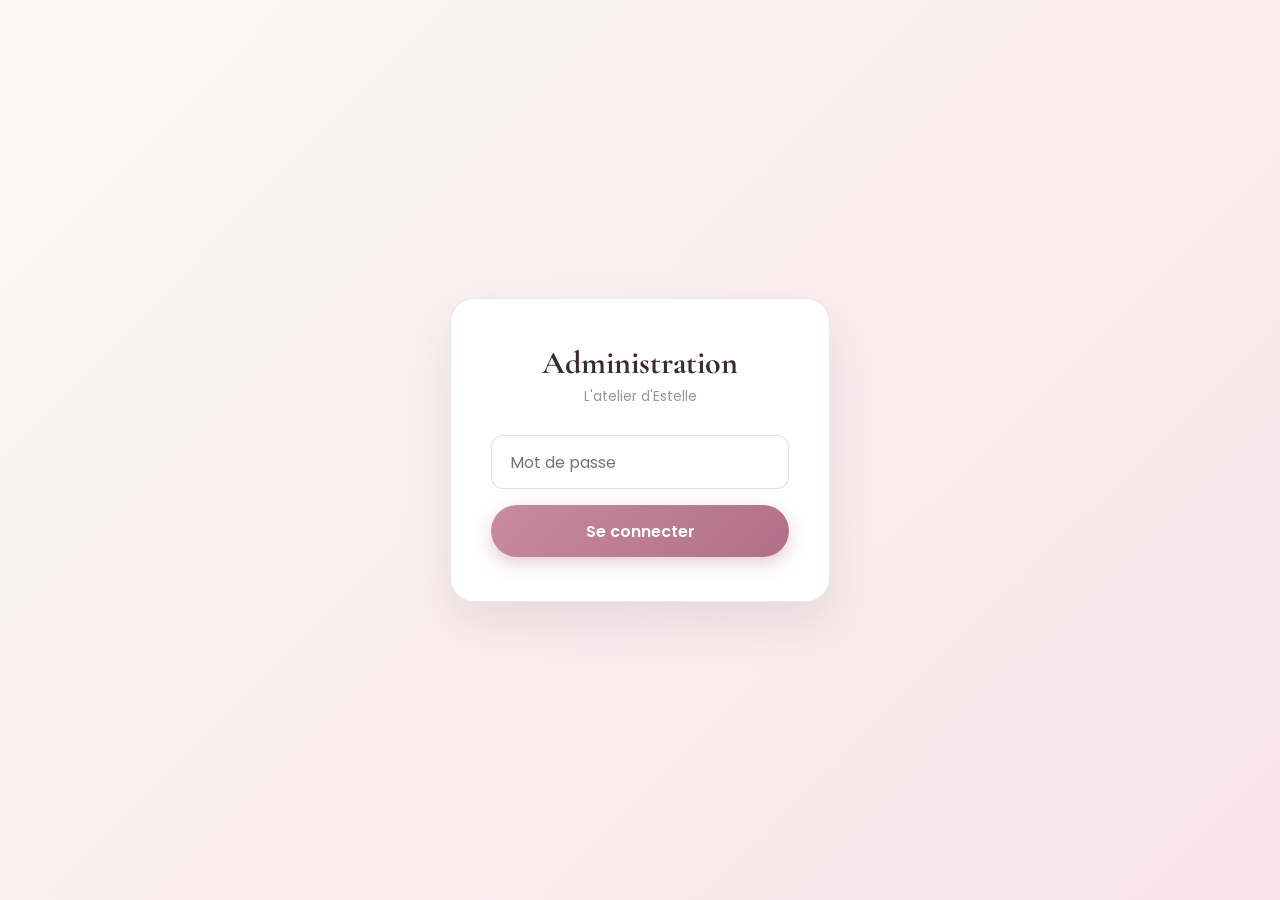
==== admin/index.html @ 65cb2ffb "fix: refonte mobile - corrige debordement horizontal compte.html et modale admin (form-row-2, modal-" ====
<!DOCTYPE html>
<html lang="fr">
<head>
<meta charset="UTF-8">
<meta name="viewport" content="width=device-width, initial-scale=1.0">
<title>Administration - L'atelier d'Estelle</title>
<meta name="robots" content="noindex, nofollow">
<link rel="preconnect" href="https://fonts.googleapis.com">
<link rel="preconnect" href="https://fonts.gstatic.com" crossorigin>
<link href="https://fonts.googleapis.com/css2?family=Cormorant+Garamond:wght@500;600;700&family=Poppins:wght@300;400;500;600;700&display=swap" rel="stylesheet">
<style>
  * { box-sizing: border-box; margin: 0; padding: 0; }
  body {
    font-family: 'Poppins', Arial, sans-serif;
    background: #fdf8f6;
    color: #5a4d4f;
    min-height: 100vh;
  }
  .login-screen {
    min-height: 100vh;
    display: flex;
    align-items: center;
    justify-content: center;
    padding: 1rem;
    background: linear-gradient(135deg, #fdf8f6 0%, #f7e4ea 100%);
  }
  .login-box {
    background: #fff;
    padding: 2.75rem 2.5rem;
    border-radius: 24px;
    border: 1px solid rgba(58, 44, 46, 0.1);
    box-shadow: 0 20px 50px rgba(58, 44, 46, 0.1);
    width: 100%;
    max-width: 380px;
    text-align: center;
  }
  .login-box h1 {
    font-family: 'Cormorant Garamond', serif;
    color: #3a2c2e;
    font-size: 2rem;
    font-weight: 700;
    margin-bottom: 0.35rem;
  }
  .login-box .login-sub {
    font-size: 0.85rem;
    opacity: 0.6;
    margin-bottom: 1.75rem;
  }
  .login-box input {
    width: 100%;
    padding: 0.85rem 1.1rem;
    border: 1px solid rgba(58, 44, 46, 0.15);
    border-radius: 12px;
    font-size: 1rem;
    font-family: inherit;
    margin-bottom: 1rem;
    transition: border-color 0.2s;
  }
  .login-box input:focus {
    outline: none;
    border-color: #c98ba0;
  }
  .login-box button, .btn {
    width: 100%;
    padding: 0.85rem 1rem;
    border: none;
    border-radius: 999px;
    background: linear-gradient(135deg, #c98ba0, #b06f86);
    color: #fff;
    font-size: 1rem;
    font-weight: 600;
    font-family: inherit;
    cursor: pointer;
    box-shadow: 0 6px 18px rgba(176, 111, 134, 0.35);
    transition: transform 0.15s, box-shadow 0.15s;
  }
  .login-box button:hover, .btn:hover { transform: translateY(-1px); box-shadow: 0 8px 22px rgba(176, 111, 134, 0.45); }
  .error-msg { color: #c0392b; margin-top: 0.75rem; font-size: 0.9rem; }

  .app { display: none; }
  .app__header {
    background: linear-gradient(135deg, #3a2c2e 0%, #5a4540 100%);
    padding: 1.25rem 1.25rem;
    margin-bottom: 1.75rem;
    box-shadow: 0 6px 24px rgba(58, 44, 46, 0.15);
  }
  .app__header-inner {
    max-width: 1100px;
    margin: 0 auto;
    display: flex;
    justify-content: space-between;
    align-items: center;
    flex-wrap: wrap;
    gap: 1rem;
  }
  header.top h1 {
    font-family: 'Cormorant Garamond', serif;
    color: #fff;
    font-size: 1.7rem;
    font-weight: 700;
  }
  header.top h1 span {
    display: block;
    font-family: 'Poppins', sans-serif;
    font-size: 0.7rem;
    font-weight: 500;
    letter-spacing: 0.12em;
    text-transform: uppercase;
    color: #f0c9d6;
    margin-top: 0.15rem;
  }
  .logout-btn {
    background: rgba(255, 255, 255, 0.08);
    border: 1px solid rgba(255, 255, 255, 0.25);
    border-radius: 999px;
    padding: 0.55rem 1.3rem;
    cursor: pointer;
    color: #fff;
    font-family: inherit;
    font-weight: 500;
    transition: background 0.2s;
  }
  .logout-btn:hover { background: rgba(255, 255, 255, 0.18); }

  .app__body { max-width: 1100px; margin: 0 auto; padding: 0 1.25rem 3rem; }

  .filters {
    display: flex;
    gap: 0.5rem;
    margin-bottom: 1.25rem;
    flex-wrap: wrap;
  }
  .filters button {
    padding: 0.55rem 1.2rem;
    border-radius: 999px;
    border: 1px solid rgba(58, 44, 46, 0.15);
    background: #fff;
    cursor: pointer;
    font-family: inherit;
    font-weight: 500;
    color: #5a4d4f;
    transition: all 0.2s;
  }
  .filters button:hover { border-color: #c98ba0; }
  .filters button.active {
    background: linear-gradient(135deg, #c98ba0, #b06f86);
    color: #fff;
    border-color: transparent;
    box-shadow: 0 4px 14px rgba(176, 111, 134, 0.35);
  }
  .appointments-list {
    display: flex;
    flex-direction: column;
    gap: 0.85rem;
  }
  .apt-card {
    background: #fff;
    border-radius: 16px;
    padding: 1.25rem 1.4rem;
    border: 1px solid rgba(58, 44, 46, 0.1);
    box-shadow: 0 4px 16px rgba(58, 44, 46, 0.05);
    display: flex;
    flex-wrap: wrap;
    justify-content: space-between;
    gap: 1rem;
    align-items: center;
    border-left: 4px solid #f7e4ea;
    transition: box-shadow 0.2s, transform 0.2s;
  }
  .apt-card:hover { box-shadow: 0 8px 24px rgba(58, 44, 46, 0.09); transform: translateY(-1px); }
  .apt-card.status-confirmed { border-left-color: #6fbf73; }
  .apt-card.status-cancelled { border-left-color: #c0392b; opacity: 0.6; }
  .apt-card.status-pending { border-left-color: #e0a96d; }
  .apt-main { flex: 1; min-width: 200px; max-width: 100%; overflow-wrap: anywhere; }
  .apt-date { font-weight: 700; color: #3a2c2e; font-size: 1.05rem; font-family: 'Cormorant Garamond', serif; }
  .apt-service { color: #b06f86; font-weight: 600; margin-top: 0.25rem; }
  .apt-client { margin-top: 0.4rem; font-size: 0.9rem; }
  .apt-notes { margin-top: 0.4rem; font-size: 0.85rem; opacity: 0.7; font-style: italic; }
  .status-badge {
    display: inline-block;
    padding: 0.3rem 0.85rem;
    border-radius: 999px;
    font-size: 0.78rem;
    font-weight: 600;
    text-transform: capitalize;
    letter-spacing: 0.02em;
  }
  .status-badge.pending { background: #fbeede; color: #b9762f; }
  .status-badge.confirmed { background: #e6f4ea; color: #1e7d3a; }
  .status-badge.cancelled { background: #fbe7e9; color: #c0392b; }
  .apt-actions { display: flex; gap: 0.5rem; flex-wrap: wrap; }
  .apt-actions button {
    padding: 0.45rem 0.95rem;
    border-radius: 999px;
    border: 1px solid rgba(58, 44, 46, 0.15);
    background: #fff;
    cursor: pointer;
    font-family: inherit;
    font-size: 0.85rem;
    color: #5a4d4f;
    transition: all 0.2s;
  }
  .apt-actions button:hover { background: #f7e4ea; border-color: #c98ba0; }
  .apt-actions button.danger:hover { background: #fbe7e9; color: #c0392b; border-color: #c0392b; }
  .empty-msg {
    text-align: center;
    padding: 3.5rem 1rem;
    opacity: 0.6;
    background: #fff;
    border-radius: 16px;
    border: 1px solid rgba(58, 44, 46, 0.1);
  }

  .tabs { display: flex; gap: 0.5rem; margin-bottom: 1.5rem; background: #fff; padding: 0.4rem; border-radius: 999px; border: 1px solid rgba(58, 44, 46, 0.1); width: fit-content; max-width: 100%; }
  .tab-btn {
    padding: 0.6rem 1.6rem;
    border-radius: 999px;
    border: none;
    background: transparent;
    cursor: pointer;
    font-family: inherit;
    font-weight: 600;
    color: #5a4d4f;
    transition: all 0.2s;
  }
  .tab-btn.active { background: linear-gradient(135deg, #3a2c2e, #5a4540); color: #fff; }
  .view { display: none; }
  .view.active { display: block; }
  .toolbar { display: flex; justify-content: flex-end; margin-bottom: 1rem; }
  .add-btn {
    padding: 0.65rem 1.4rem;
    border: none;
    border-radius: 999px;
    background: linear-gradient(135deg, #c98ba0, #b06f86);
    color: #fff;
    font-weight: 600;
    cursor: pointer;
    font-family: inherit;
    box-shadow: 0 6px 18px rgba(176, 111, 134, 0.3);
    transition: transform 0.15s, box-shadow 0.15s;
  }
  .add-btn:hover { transform: translateY(-1px); box-shadow: 0 8px 22px rgba(176, 111, 134, 0.4); }

  .search-input {
    width: 100%;
    padding: 0.8rem 1.1rem;
    border: 1px solid rgba(58, 44, 46, 0.15);
    border-radius: 12px;
    font-family: inherit;
    font-size: 0.95rem;
    margin-bottom: 1.25rem;
    background: #fff;
    transition: border-color 0.2s;
  }
  .search-input:focus { outline: none; border-color: #c98ba0; }

  .clients-list { display: flex; flex-direction: column; gap: 0.6rem; }
  .client-card {
    background: #fff;
    border-radius: 14px;
    padding: 1rem 1.25rem;
    border: 1px solid rgba(58, 44, 46, 0.1);
    box-shadow: 0 4px 16px rgba(58, 44, 46, 0.05);
    display: flex;
    justify-content: space-between;
    align-items: center;
    cursor: pointer;
    gap: 1rem;
    flex-wrap: wrap;
    transition: box-shadow 0.2s, transform 0.2s;
  }
  .client-card:hover { box-shadow: 0 8px 24px rgba(58, 44, 46, 0.09); transform: translateY(-1px); border-color: #c98ba0; }
  .client-card__name { font-weight: 700; color: #3a2c2e; font-family: 'Cormorant Garamond', serif; font-size: 1.15rem; }
  .client-card__meta { font-size: 0.85rem; opacity: 0.65; margin-top: 0.2rem; }
  .client-card__count {
    font-size: 0.8rem;
    background: #f7e4ea;
    color: #b06f86;
    padding: 0.3rem 0.8rem;
    border-radius: 999px;
    font-weight: 600;
    white-space: nowrap;
  }

  /* Modal */
  .modal-overlay {
    display: none;
    position: fixed;
    inset: 0;
    background: rgba(58, 44, 46, 0.5);
    backdrop-filter: blur(2px);
    align-items: center;
    justify-content: center;
    padding: 1rem;
    z-index: 100;
  }
  .modal-overlay.active { display: flex; }
  .modal {
    background: #fff;
    border-radius: 20px;
    padding: 1.85rem;
    width: 100%;
    max-width: 520px;
    max-height: 90vh;
    overflow-y: auto;
    box-shadow: 0 20px 60px rgba(58, 44, 46, 0.2);
  }
  .modal h2 {
    font-family: 'Cormorant Garamond', serif;
    color: #3a2c2e;
    margin-bottom: 1.4rem;
    font-size: 1.6rem;
    font-weight: 700;
  }
  .modal .form-row { margin-bottom: 0.9rem; display: flex; flex-direction: column; gap: 0.3rem; }
  .modal label { font-size: 0.85rem; font-weight: 600; color: #3a2c2e; }
  .modal input, .modal select, .modal textarea {
    padding: 0.65rem 0.9rem;
    border: 1px solid rgba(58, 44, 46, 0.15);
    border-radius: 10px;
    font-family: inherit;
    font-size: 0.95rem;
    transition: border-color 0.2s;
  }
  .modal input:focus, .modal select:focus, .modal textarea:focus { outline: none; border-color: #c98ba0; }
  .modal textarea { resize: vertical; min-height: 70px; }
  .modal .form-row-2 { display: flex; gap: 0.75rem; }
  .modal .form-row-2 > div { flex: 1; min-width: 0; display: flex; flex-direction: column; gap: 0.3rem; }
  .modal-actions { display: flex; gap: 0.75rem; margin-top: 1.25rem; }
  .modal-actions button {
    flex: 1;
    padding: 0.75rem;
    border-radius: 999px;
    border: none;
    cursor: pointer;
    font-family: inherit;
    font-weight: 600;
    font-size: 0.95rem;
    transition: all 0.2s;
  }
  .modal-actions .save-btn { background: linear-gradient(135deg, #c98ba0, #b06f86); color: #fff; box-shadow: 0 6px 18px rgba(176, 111, 134, 0.3); }
  .modal-actions .save-btn:hover { transform: translateY(-1px); box-shadow: 0 8px 22px rgba(176, 111, 134, 0.4); }
  .modal-actions .cancel-btn { background: #f7e4ea; color: #5a4d4f; }
  .modal-actions .cancel-btn:hover { background: #f0d3dc; }
  .modal-error { color: #c0392b; font-size: 0.9rem; margin-top: 0.5rem; display: none; }

  /* Calendrier de date (modal rendez-vous) */
  .booking-calendar {
    background: #f7e4ea;
    border-radius: 14px;
    padding: 1rem;
  }
  .booking-calendar__header {
    display: flex;
    align-items: center;
    justify-content: space-between;
    margin-bottom: 0.75rem;
  }
  .booking-calendar__title {
    font-family: 'Cormorant Garamond', serif;
    font-size: 1.1rem;
    font-weight: 600;
    color: #3a2c2e;
    text-transform: capitalize;
  }
  .booking-calendar__nav {
    width: 32px;
    height: 32px;
    border: none;
    border-radius: 50%;
    background: #fff;
    color: #b06f86;
    font-size: 1.2rem;
    cursor: pointer;
    display: flex;
    align-items: center;
    justify-content: center;
    transition: background 0.2s;
  }
  .booking-calendar__nav:hover { background: #c98ba0; color: #fff; }
  .booking-calendar__nav:disabled { opacity: 0.3; cursor: not-allowed; }
  .booking-calendar__weekdays,
  .booking-calendar__days {
    display: grid;
    grid-template-columns: repeat(7, 1fr);
    gap: 0.3rem;
  }
  .booking-calendar__weekdays span {
    text-align: center;
    font-size: 0.78rem;
    font-weight: 600;
    color: #b06f86;
    padding-bottom: 0.4rem;
  }
  .booking-calendar__day {
    aspect-ratio: 1;
    display: flex;
    align-items: center;
    justify-content: center;
    border: none;
    border-radius: 10px;
    background: #fff;
    font-family: inherit;
    font-size: 0.88rem;
    color: #5a4d4f;
    cursor: pointer;
    transition: all 0.2s;
  }
  .booking-calendar__day:hover { background: #c98ba0; color: #fff; }
  .booking-calendar__day.active { background: #c98ba0; color: #fff; }
  .booking-calendar__day.disabled,
  .booking-calendar__day.empty { background: transparent; cursor: default; opacity: 0.35; }

  /* Heure / minute */
  .time-picker { display: flex; align-items: center; gap: 0.5rem; }
  .time-picker select {
    padding: 0.65rem 0.9rem;
    border: 1px solid #f7e4ea;
    border-radius: 10px;
    font-family: inherit;
    font-size: 0.95rem;
    background: #fff;
    color: #5a4d4f;
    flex: 1;
  }
  .time-picker__sep { font-weight: 700; color: #3a2c2e; }

  .form-row { position: relative; }
  .client-suggestions {
    display: none;
    position: absolute;
    top: 100%;
    left: 0;
    right: 0;
    background: #fff;
    border: 1px solid #f7e4ea;
    border-radius: 10px;
    margin-top: 0.25rem;
    max-height: 180px;
    overflow-y: auto;
    z-index: 10;
    box-shadow: 0 8px 24px rgba(58, 44, 46, 0.1);
  }
  .client-suggestions.active { display: block; }
  .client-suggestion {
    padding: 0.6rem 0.9rem;
    cursor: pointer;
    font-size: 0.9rem;
  }
  .client-suggestion:hover { background: #f7e4ea; }
  .client-suggestion__name { font-weight: 600; color: #3a2c2e; }
  .client-suggestion__phone { font-size: 0.8rem; opacity: 0.7; }

  /* Client detail */
  .back-link {
    display: inline-flex;
    align-items: center;
    gap: 0.4rem;
    margin-bottom: 1rem;
    cursor: pointer;
    color: #b06f86;
    font-weight: 600;
    font-size: 0.9rem;
    transition: gap 0.2s;
  }
  .back-link:hover { gap: 0.6rem; }
  .client-detail__header {
    background: #fff;
    border-radius: 18px;
    padding: 1.5rem;
    border: 1px solid rgba(58, 44, 46, 0.1);
    box-shadow: 0 4px 16px rgba(58, 44, 46, 0.05);
    margin-bottom: 1.25rem;
  }
  .client-detail__header h2 { font-family: 'Cormorant Garamond', serif; color: #3a2c2e; margin-bottom: 0.75rem; font-size: 1.6rem; font-weight: 700; }
  .client-detail__meta { font-size: 0.9rem; opacity: 0.75; margin-bottom: 0.25rem; }
  .client-notes textarea {
    width: 100%;
    padding: 0.75rem;
    border: 1px solid rgba(58, 44, 46, 0.15);
    border-radius: 12px;
    font-family: inherit;
    font-size: 0.95rem;
    min-height: 90px;
    resize: vertical;
    margin-top: 0.5rem;
    transition: border-color 0.2s;
  }
  .client-notes textarea:focus { outline: none; border-color: #c98ba0; }
  .client-section-title { font-weight: 700; color: #3a2c2e; font-family: 'Cormorant Garamond', serif; font-size: 1.3rem; margin: 1.75rem 0 0.85rem; }

  @media (max-width: 600px) {
    .app__header { padding: 1rem; }
    header.top h1 { font-size: 1.4rem; }
    .apt-card, .client-card { padding: 1rem; }
    .tabs { width: 100%; }
    .tab-btn { flex: 1; padding: 0.6rem 0.5rem; font-size: 0.9rem; }
  }
  .client-detail__header .form-row label,
  .client-detail__header .form-row-2 label { font-size: 0.85rem; font-weight: 600; color: #3a2c2e; }
  .client-detail__header .form-row input,
  .client-detail__header .form-row-2 input {
    padding: 0.65rem 0.9rem;
    border: 1px solid rgba(58, 44, 46, 0.15);
    border-radius: 10px;
    font-family: inherit;
    font-size: 0.95rem;
    width: 100%;
    transition: border-color 0.2s;
  }
  .client-detail__header .form-row input:focus,
  .client-detail__header .form-row-2 input:focus { outline: none; border-color: #c98ba0; }
  .client-detail__header .form-row { margin-bottom: 0.9rem; display: flex; flex-direction: column; gap: 0.3rem; }
  .client-detail__header .form-row-2 { display: flex; gap: 0.75rem; margin-bottom: 0.9rem; }
  .client-detail__header .form-row-2 > div { flex: 1; min-width: 0; display: flex; flex-direction: column; gap: 0.3rem; }
  @media (max-width: 480px) {
    .modal .form-row-2,
    .client-detail__header .form-row-2 { flex-direction: column; gap: 0.9rem; }
    .modal { padding: 1.25rem; border-radius: 16px; }
    .client-notes .modal-actions { flex-wrap: wrap; }
    .client-notes .modal-actions button { flex: 1 1 100% !important; }
  }
</style>
</head>
<body>

<div class="login-screen" id="loginScreen">
  <div class="login-box">
    <h1>Administration</h1>
    <div class="login-sub">L'atelier d'Estelle</div>
    <input type="password" id="passwordInput" placeholder="Mot de passe">
    <button id="loginBtn">Se connecter</button>
    <div class="error-msg" id="loginError" style="display:none;"></div>
  </div>
</div>

<div class="app" id="app">
  <div class="app__header">
    <header class="top app__header-inner">
      <h1>L'atelier d'Estelle<span>Espace administration</span></h1>
      <button class="logout-btn" id="logoutBtn">Déconnexion</button>
    </header>
  </div>

  <div class="app__body">
  <div class="tabs">
    <button class="tab-btn active" data-tab="appointments">Rendez-vous</button>
    <button class="tab-btn" data-tab="clients">Clients</button>
  </div>

  <!-- Vue Rendez-vous -->
  <div class="view active" id="viewAppointments">
    <div class="toolbar">
      <button class="add-btn" id="newAppointmentBtn">+ Nouveau rendez-vous</button>
    </div>
    <div class="filters">
      <button class="filter-btn active" data-filter="all">Tous</button>
      <button class="filter-btn" data-filter="pending">En attente</button>
      <button class="filter-btn" data-filter="confirmed">Confirmés</button>
      <button class="filter-btn" data-filter="cancelled">Annulés</button>
    </div>
    <div class="appointments-list" id="appointmentsList"></div>
  </div>

  <!-- Vue Clients (liste) -->
  <div class="view" id="viewClients">
    <div class="toolbar">
      <button class="add-btn" id="newClientBtn">+ Nouveau client</button>
    </div>
    <input type="text" class="search-input" id="clientSearch" placeholder="Rechercher un client par nom ou téléphone...">
    <div class="clients-list" id="clientsList"></div>
  </div>

  <!-- Vue Détail client -->
  <div class="view" id="viewClientDetail">
    <span class="back-link" id="backToClients">← Retour aux clients</span>
    <div class="client-detail__header">
      <h2 id="clientDetailName"></h2>
      <div class="form-row">
        <label for="clientEditName">Nom</label>
        <input type="text" id="clientEditName" placeholder="Nom et prénom">
      </div>
      <div class="form-row-2">
        <div>
          <label for="clientEditPhone">Téléphone</label>
          <input type="tel" id="clientEditPhone" placeholder="06 12 34 56 78">
        </div>
        <div>
          <label for="clientEditEmail">Email (optionnel)</label>
          <input type="email" id="clientEditEmail" placeholder="vous@exemple.com">
        </div>
      </div>
      <div class="client-notes">
        <label for="clientNotes"><strong>Notes personnelles</strong></label>
        <textarea id="clientNotes" placeholder="Préférences, allergies, anecdotes à se rappeler..."></textarea>
        <div class="modal-error" id="clientDetailError"></div>
        <div class="modal-actions">
          <button class="cancel-btn" id="deleteClientBtn" style="flex:none; padding:0.6rem 1.4rem;">Supprimer le client</button>
          <button class="save-btn" id="saveNotesBtn" style="flex:none; padding:0.6rem 1.4rem;">Enregistrer</button>
        </div>
      </div>
    </div>
    <div class="client-section-title">Historique des rendez-vous</div>
    <div class="appointments-list" id="clientAppointmentsList"></div>
  </div>
  </div>
</div>

<!-- Modal nouveau rendez-vous -->
<div class="modal-overlay" id="appointmentModal">
  <div class="modal">
    <h2 id="appointmentModalTitle">Nouveau rendez-vous</h2>
    <div class="form-row">
      <label for="aptService">Prestation</label>
      <select id="aptService"></select>
    </div>
    <div class="form-row">
      <label>Date</label>
      <div class="booking-calendar" id="aptCalendar">
        <div class="booking-calendar__header">
          <button type="button" class="booking-calendar__nav" id="aptCalPrev" aria-label="Mois précédent">‹</button>
          <span class="booking-calendar__title" id="aptCalTitle"></span>
          <button type="button" class="booking-calendar__nav" id="aptCalNext" aria-label="Mois suivant">›</button>
        </div>
        <div class="booking-calendar__weekdays">
          <span>Lun</span><span>Mar</span><span>Mer</span><span>Jeu</span><span>Ven</span><span>Sam</span><span>Dim</span>
        </div>
        <div class="booking-calendar__days" id="aptCalDays"></div>
      </div>
    </div>
    <div class="form-row">
      <label>Heure</label>
      <div class="time-picker">
        <select id="aptHour"></select>
        <span class="time-picker__sep">:</span>
        <select id="aptMinute"></select>
      </div>
    </div>
    <div class="form-row">
      <label for="aptStatus">Statut</label>
      <select id="aptStatus">
        <option value="confirmed">Confirmé</option>
        <option value="pending">En attente</option>
      </select>
    </div>
    <div class="form-row">
      <label for="aptClientName">Nom du client</label>
      <input type="text" id="aptClientName" placeholder="Nom et prénom" autocomplete="off">
      <div class="client-suggestions" id="clientSuggestions"></div>
    </div>
    <div class="form-row-2">
      <div>
        <label for="aptClientPhone">Téléphone</label>
        <input type="tel" id="aptClientPhone" placeholder="06 12 34 56 78">
      </div>
      <div>
        <label for="aptClientEmail">Email (optionnel)</label>
        <input type="email" id="aptClientEmail" placeholder="vous@exemple.com">
      </div>
    </div>
    <div class="form-row">
      <label for="aptNotes">Notes (optionnel)</label>
      <textarea id="aptNotes" placeholder="Précisions sur la demande..."></textarea>
    </div>
    <div class="modal-error" id="appointmentModalError"></div>
    <div class="modal-actions">
      <button class="cancel-btn" id="appointmentModalCancel">Annuler</button>
      <button class="save-btn" id="appointmentModalSave">Enregistrer</button>
    </div>
  </div>
</div>

<!-- Modal nouveau client -->
<div class="modal-overlay" id="clientModal">
  <div class="modal">
    <h2>Nouveau client</h2>
    <div class="form-row">
      <label for="newClientName">Nom</label>
      <input type="text" id="newClientName" placeholder="Nom et prénom">
    </div>
    <div class="form-row">
      <label for="newClientPhone">Téléphone</label>
      <input type="tel" id="newClientPhone" placeholder="06 12 34 56 78">
    </div>
    <div class="form-row">
      <label for="newClientEmail">Email (optionnel)</label>
      <input type="email" id="newClientEmail" placeholder="vous@exemple.com">
    </div>
    <div class="form-row">
      <label for="newClientNotes">Notes (optionnel)</label>
      <textarea id="newClientNotes" placeholder="Préférences, anecdotes..."></textarea>
    </div>
    <div class="modal-error" id="clientModalError"></div>
    <div class="modal-actions">
      <button class="cancel-btn" id="clientModalCancel">Annuler</button>
      <button class="save-btn" id="clientModalSave">Enregistrer</button>
    </div>
  </div>
</div>

<script src="../js/admin.js"></script>
</body>
</html>
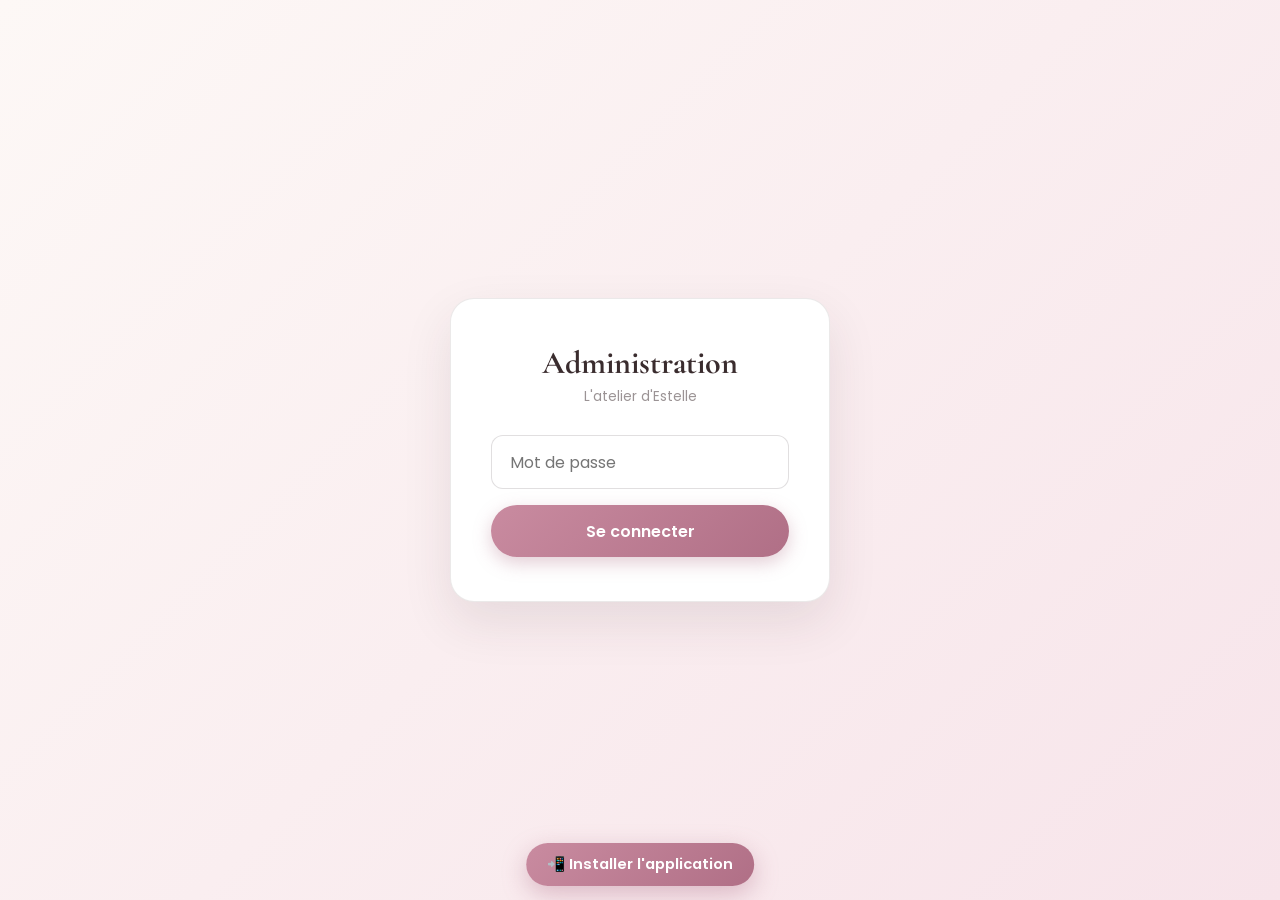
==== commit f965142b: "feat(notifs): fronts — handlers push (SW admin+espace), activation notifications côté client, écran " ====
--- a/admin/index.html
+++ b/admin/index.html
@@ -5,6 +5,13 @@
 <meta name="viewport" content="width=device-width, initial-scale=1.0">
 <title>Administration - L'atelier d'Estelle</title>
 <meta name="robots" content="noindex, nofollow">
+<meta name="theme-color" content="#b06f86">
+<link rel="manifest" href="manifest.webmanifest">
+<link rel="apple-touch-icon" href="apple-touch-icon.png">
+<meta name="apple-mobile-web-app-capable" content="yes">
+<meta name="mobile-web-app-capable" content="yes">
+<meta name="apple-mobile-web-app-status-bar-style" content="default">
+<meta name="apple-mobile-web-app-title" content="Atelier Admin">
 <link rel="preconnect" href="https://fonts.googleapis.com">
 <link rel="preconnect" href="https://fonts.gstatic.com" crossorigin>
 <link href="https://fonts.googleapis.com/css2?family=Cormorant+Garamond:wght@500;600;700&family=Poppins:wght@300;400;500;600;700&display=swap" rel="stylesheet">
@@ -156,14 +163,9 @@
   .apt-card {
     background: #fff;
     border-radius: 16px;
-    padding: 1.25rem 1.4rem;
+    padding: 1.1rem 1.4rem;
     border: 1px solid rgba(58, 44, 46, 0.1);
     box-shadow: 0 4px 16px rgba(58, 44, 46, 0.05);
-    display: flex;
-    flex-wrap: wrap;
-    justify-content: space-between;
-    gap: 1rem;
-    align-items: center;
     border-left: 4px solid #f7e4ea;
     transition: box-shadow 0.2s, transform 0.2s;
   }
@@ -171,11 +173,31 @@
   .apt-card.status-confirmed { border-left-color: #6fbf73; }
   .apt-card.status-cancelled { border-left-color: #c0392b; opacity: 0.6; }
   .apt-card.status-pending { border-left-color: #e0a96d; }
+  .apt-summary {
+    display: flex;
+    flex-wrap: wrap;
+    justify-content: space-between;
+    align-items: center;
+    gap: 1rem;
+    cursor: pointer;
+  }
+  .apt-summary__right { display: flex; align-items: center; gap: 0.75rem; flex-shrink: 0; }
+  .apt-chevron { width: 18px; height: 18px; color: #b06f86; transition: transform 0.2s ease; flex-shrink: 0; }
+  .apt-card.expanded .apt-chevron { transform: rotate(180deg); }
   .apt-main { flex: 1; min-width: 200px; max-width: 100%; overflow-wrap: anywhere; }
   .apt-date { font-weight: 700; color: #3a2c2e; font-size: 1.05rem; font-family: 'Cormorant Garamond', serif; }
   .apt-service { color: #b06f86; font-weight: 600; margin-top: 0.25rem; }
   .apt-client { margin-top: 0.4rem; font-size: 0.9rem; }
+  .apt-details {
+    display: none;
+    margin-top: 1rem;
+    padding-top: 1rem;
+    border-top: 1px solid rgba(58, 44, 46, 0.08);
+  }
+  .apt-card.expanded .apt-details { display: block; }
+  .apt-client-detail { font-size: 0.9rem; }
   .apt-notes { margin-top: 0.4rem; font-size: 0.85rem; opacity: 0.7; font-style: italic; }
+  .apt-details .apt-actions { margin-top: 0.85rem; }
   .status-badge {
     display: inline-block;
     padding: 0.3rem 0.85rem;
@@ -224,9 +246,20 @@
     transition: all 0.2s;
   }
   .tab-btn.active { background: linear-gradient(135deg, #3a2c2e, #5a4540); color: #fff; }
+  .tab-btn:not(.active) { background: #fff; border: 1px solid rgba(58, 44, 46, 0.15); }
+  .tab-btn:not(.active):hover { border-color: #c98ba0; }
   .view { display: none; }
   .view.active { display: block; }
   .toolbar { display: flex; justify-content: flex-end; margin-bottom: 1rem; }
+  .section-subtitle {
+    font-family: 'Cormorant Garamond', serif;
+    font-size: 1.4rem;
+    font-weight: 700;
+    color: #3a2c2e;
+    margin: 0 0 0.85rem;
+  }
+  .today-section { margin-bottom: 2rem; }
+  .today-section .empty-msg { font-size: 0.9rem; }
   .add-btn {
     padding: 0.65rem 1.4rem;
     border: none;
@@ -546,6 +579,7 @@
   <div class="tabs">
     <button class="tab-btn active" data-tab="appointments">Rendez-vous</button>
     <button class="tab-btn" data-tab="clients">Clients</button>
+    <button class="tab-btn" data-tab="settings">Réglages</button>
   </div>
 
   <!-- Vue Rendez-vous -->
@@ -553,6 +587,11 @@
     <div class="toolbar">
       <button class="add-btn" id="newAppointmentBtn">+ Nouveau rendez-vous</button>
     </div>
+    <div class="today-section" id="todaySection">
+      <h2 class="section-subtitle">Aujourd'hui</h2>
+      <div class="appointments-list" id="todayAppointmentsList"></div>
+    </div>
+    <h2 class="section-subtitle">Tous les rendez-vous</h2>
     <div class="filters">
       <button class="filter-btn active" data-filter="all">Tous</button>
       <button class="filter-btn" data-filter="pending">En attente</button>
@@ -603,6 +642,24 @@
     <div class="client-section-title">Historique des rendez-vous</div>
     <div class="appointments-list" id="clientAppointmentsList"></div>
   </div>
+
+  <!-- Vue Réglages -->
+  <div class="view" id="viewSettings">
+    <h2 class="section-subtitle">Notifications sur cet appareil</h2>
+    <p style="color:#8a7a7c;margin:0 0 .9rem;max-width:480px">Recevez une notification directement sur ce téléphone (ou cet ordinateur) pour les événements cochés ci-dessous. À activer sur chaque appareil où vous voulez être prévenue.</p>
+    <button class="add-btn" id="notifEnableBtn" style="display:none">Activer les notifications</button>
+    <p id="notifState" style="margin:.6rem 0 0;color:#8a7a7c"></p>
+
+    <h2 class="section-subtitle" style="margin-top:1.8rem">Que souhaitez-vous recevoir ?</h2>
+    <div style="display:flex;flex-direction:column;gap:.7rem;max-width:380px">
+      <label style="display:flex;align-items:center;gap:.6rem;cursor:pointer"><input type="checkbox" id="prefBooking" checked style="width:18px;height:18px;accent-color:#b06f86"> Nouvelle réservation</label>
+      <label style="display:flex;align-items:center;gap:.6rem;cursor:pointer"><input type="checkbox" id="prefCancellation" checked style="width:18px;height:18px;accent-color:#b06f86"> Annulation par une cliente</label>
+      <label style="display:flex;align-items:center;gap:.6rem;cursor:pointer"><input type="checkbox" id="prefReschedule" checked style="width:18px;height:18px;accent-color:#b06f86"> Report par une cliente</label>
+      <label style="display:flex;align-items:center;gap:.6rem;cursor:pointer"><input type="checkbox" id="prefNewClient" checked style="width:18px;height:18px;accent-color:#b06f86"> Nouvelle cliente</label>
+    </div>
+    <button class="save-btn" id="savePrefsBtn" style="margin-top:1.1rem;flex:none;padding:0.6rem 1.5rem">Enregistrer mes préférences</button>
+    <p id="prefsState" style="margin:.6rem 0 0;color:#8a7a7c"></p>
+  </div>
   </div>
 </div>
 
@@ -641,6 +698,7 @@
       <select id="aptStatus">
         <option value="confirmed">Confirmé</option>
         <option value="pending">En attente</option>
+        <option value="cancelled">Annulé</option>
       </select>
     </div>
     <div class="form-row">
@@ -699,5 +757,6 @@
 </div>
 
 <script src="../js/admin.js"></script>
+<script src="pwa.js"></script>
 </body>
 </html>
